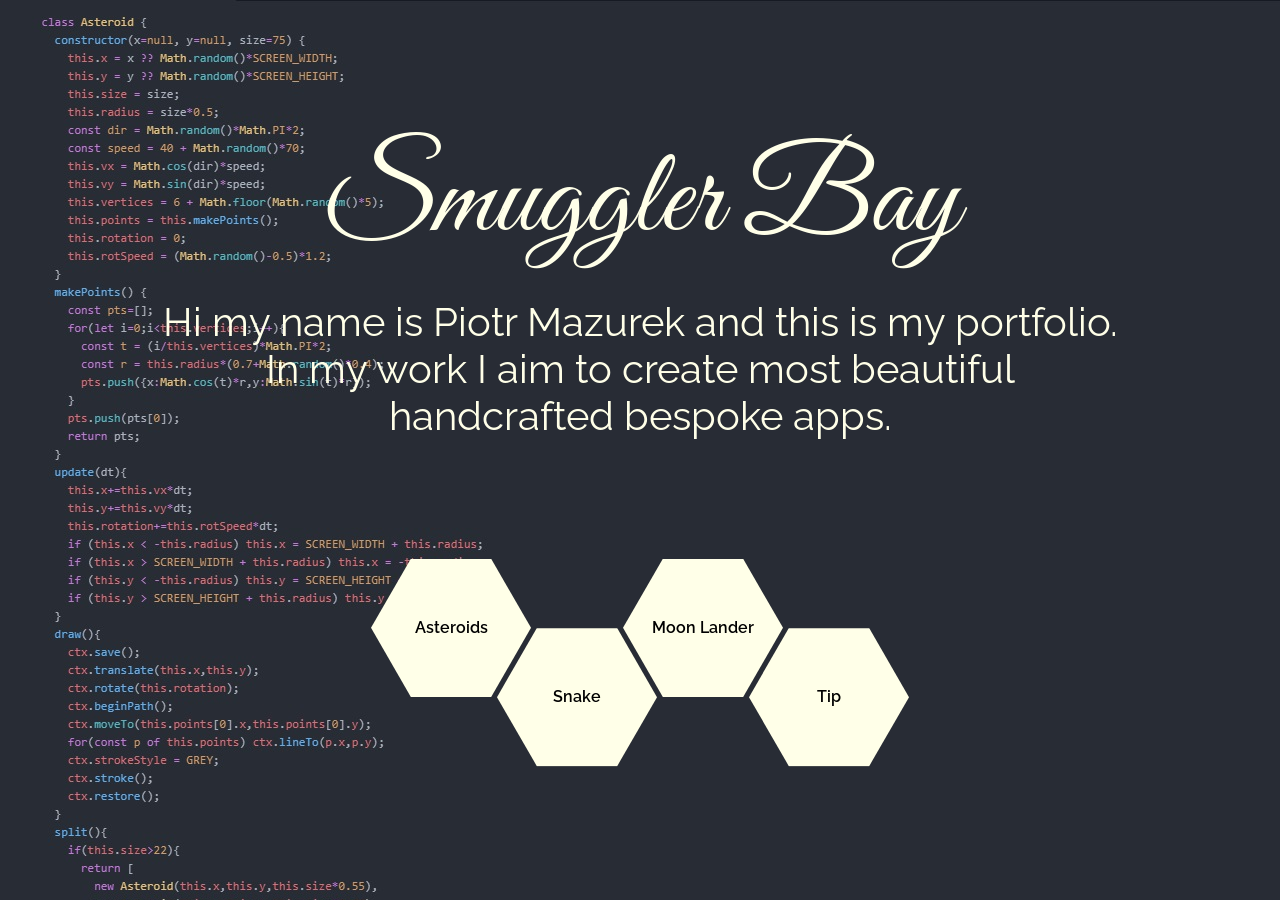
==== index.html @ 00a8b8da "added moon lander" ====
<!DOCTYPE html>
<html lang="en">
<head>
  <meta charset="utf-8" />
  <meta name="viewport" content="width=device-width, initial-scale=1" />
  <title>Smuggler Bay</title>
  <link href="https://fonts.googleapis.com/css2?family=Great+Vibes&family=Raleway&display=swap" rel="stylesheet">
  <link rel="stylesheet" href="style.css">
</head>
<body class="home" id="Home">
  <div class="centered">
    <div class="title">
      Smuggler Bay
    </div>
    <div class="soontm">
      Hi my name is Piotr Mazurek and this is my portfolio.
      <br>
      In my work I aim to create most beautiful
      <br>
      handcrafted bespoke apps.
    </div>

    <ul id="source" class="hidden-list">
      <li><a href="asteroids.html" data-preview="https://media0.giphy.com/media/v1.Y2lkPTc5MGI3NjExYTBjODN4a3JmM3VnY21wbncyOHhnemR4aHhlc3FsaXVlZnl2amxpbyZlcD12MV9pbnRlcm5hbF9naWZfYnlfaWQmY3Q9Zw/W5g5W5hMkzrJQDpN3P/giphy.gif">Asteroids</a></li>
      <li><a href="snake.html" data-preview="https://media3.giphy.com/media/v1.Y2lkPTc5MGI3NjExN3pndzBoZzJrcjYzMDM3NHFuMjN3NDVjMnE0aXg3czM3Y2xkd3ppMyZlcD12MV9pbnRlcm5hbF9naWZfYnlfaWQmY3Q9Zw/vvW9GuxsGM4lcjqypz/giphy.gif">Snake</a></li>
      <li><a href="moon lander.html" data-preview="https://media1.giphy.com/media/v1.Y2lkPTc5MGI3NjExd2s2ZmQ5eDNjb24wNGV5ODY3eGk0dnc1MXpmdGt6dHljYmNoZWk4eiZlcD12MV9pbnRlcm5hbF9naWZfYnlfaWQmY3Q9Zw/Y47mXclXMl6fkbe1WI/giphy.gif">Moon Lander</a></li>
      <!-- <li><a href="https://www.youtube.com/@ShinzoSin" data-preview="https://media4.giphy.com/media/v1.Y2lkPTc5MGI3NjExNDcwOGRvMDBxNXY1aTdpdnp3cnZrNzliN2xzMmJqM2VkZjY0azBndCZlcD12MV9pbnRlcm5hbF9naWZfYnlfaWQmY3Q9Zw/gmETs8k6lI3uIVYcQy/giphy.gif">YouTube</a></li>
      <li><a href="https://www.twitch.tv/shinzosin" data-preview="https://media4.giphy.com/media/v1.Y2lkPTc5MGI3NjExMDJmYWVvdHg2OTRmdGNtdGNtNXkxNnl3MHV3dzJxdXNwamF1NGQwYSZlcD12MV9pbnRlcm5hbF9naWZfYnlfaWQmY3Q9cw/ObptjhENvMtMi2bhdv/giphy.gif">Twitch</a></li> -->
      <li><a href="https://streamelements.com/shinzosin/tip" data-preview="https://media.giphy.com/media/3oriO0OEd9QIDdllqo/giphy.gif">Tip</a></li>
    </ul>

    <div class="honeycomb-wrap">
      <div id="honeycomb"></div>
    </div>

  </div>

  <script>
    const list = document.querySelectorAll('#source li a');
    const honey = document.getElementById('honeycomb');
    const wrap = document.querySelector('.honeycomb-wrap');

    function buildHexes() {
      honey.innerHTML = '';
      list.forEach(a => {
        const div = document.createElement('div');
        div.className = 'hex';
        div.dataset.preview = a.dataset.preview || '';

        const link = document.createElement('a');
        link.href = a.href;
        link.textContent = a.textContent;

        div.appendChild(link);
        honey.appendChild(div);
      });
      layout();
    }

    function layout() {
      const hexW = parseFloat(getComputedStyle(document.documentElement).getPropertyValue('--hex-w'));
      const hexH = hexW * 0.866;
      const gap = 12;
      const tiles = honey.children;
      const cols = Math.max(1, Math.floor(wrap.clientWidth / (hexW * 0.75)));

      let maxX = 0;
      for (let i = 0; i < tiles.length; i++) {
        const col = i % cols;
        const row = Math.floor(i / cols);
        const x = col * (hexW * 0.75 + gap/2);
        const y = row * (hexH + gap/2) + ((col % 2) * (hexH / 2));
        tiles[i].style.transform = `translate(${x}px, ${y}px)`;
        maxX = Math.max(maxX, x);
      }

      const totalRows = Math.ceil(tiles.length / cols);
      const height = totalRows * (hexH + gap/2) + hexH/2;
      const totalWidth = maxX + hexW;

      honey.style.height = height + 'px';
      honey.style.width = totalWidth + 'px';
    }

    // GIF hover swap
    honey.addEventListener('mouseenter', e => {
      const hex = e.target.closest('.hex');
      if (!hex || !hex.dataset.preview) return;
      hex.style.backgroundImage = `url('${hex.dataset.preview}')`;
    }, true);

    honey.addEventListener('mouseleave', e => {
      const hex = e.target.closest('.hex');
      if (!hex) return;
      hex.style.backgroundImage = '';
    }, true);

    window.addEventListener('resize', layout);
    buildHexes();
  </script>
</body>
</html>
---- style.css ----
body {
  margin: 0
}

a {
  line-height: 25px;
  border-bottom: 1px solid transparent;
}

a,
a:visited,
a:hover,
a:active {
  color: inherit;
  text-decoration: none;
}

a:hover {
  border-bottom: 1px solid currentColor;
  text-decoration: none;
}

:root {
  --hex-w: 160px;
  --hex-h: calc(var(--hex-w) * 0.866);
  --gap: 12px;

  --bg: #0b0f17;
  --fg: #f5f5f7;
  --tile: #1b1f2a;
  --accent: #8a63ff;
}

.home {
  margin: 0;
  display: flex;
  flex-direction: column;
  align-items: center;
  justify-content: center;
  min-height: 100vh;
  overflow-x: hidden;
}

h1 {
  margin-bottom: 1em;
  font-size: 2rem;
  text-align: center;
}

.honeycomb-wrap {
  position: relative;
  width: 100%;
  max-width: 1200px;
  overflow: visible;
}

#honeycomb {
  position: relative;
  left: 50%;
  transform: translateX(-50%);
}

.hex {
  position: absolute;
  width: var(--hex-w);
  height: var(--hex-h);
  clip-path: polygon(25% 0%, 75% 0%, 100% 50%, 75% 100%, 25% 100%, 0% 50%);
  background: var(--tile);
  background-size: cover;
  background-position: center;
  display: flex;
  align-items: center;
  justify-content: center;
  overflow: hidden;
  transition: transform 0.3s ease, background 0.3s ease;
}

.hex:hover {
  transform: scale(1.05);
  z-index: 2;
}

/* Overlay content */
.hex a {
  text-decoration: none;
  color: #000000;
  font-weight: 600;
  text-align: center;
  display: flex;
  align-items: center;
  justify-content: center;
  width: 100%;
  height: 100%;
  background: #ffffe8;
  transition: background 0.3s ease;
}

.hex:hover a {
  background: rgba(0, 0, 0, 0);
  color: transparent;
}

.hidden-list {
  display: none;
}

.navbar {
  padding: 10px 0px;
  display: flex;
  justify-content: flex-start;
  z-index: 9999;
  font-family: 'Raleway', sans-serif;
}

.home .navbar {
  position: absolute;
}

.navbar-button {
  margin: 0 20px;
}

.centered {
  display: flex;
  flex-direction: column;
  justify-content: center;
  translate: 0 0;
}

.home {
  background-color: #12110f;
  color: #ffffe8;
  font-family: 'Raleway', sans-serif;
  height: 100vh;
}

.home:before {
  display: flex;
  width: 100%;
  height: 100vh;
  position: absolute;
  content: url(background.jpg);
  overflow: hidden;
}

.title {
  font-family: 'Great Vibes', cursive;
  font-size: 120px;
  text-align: center;
  white-space: nowrap;
  /* text-shadow: 20px 10px 10px #000; */
}

.soontm {
  font-size: 40px;
  padding: 20px 100px;
  margin-bottom: 100px;
  text-align: center;
}

.footer {}

.moon-lander .navbar {
  padding: 10px 0px;
  color: #FFFFFF;
}

@media screen and (max-width: 800px) {
  .home:before {
    display: block;
  }

  .navbar {
    padding: 10px 10px;
  }

  .title {
    font-size: 80px;
  }

  .soontm {
    font-size: 20px;
    padding: 50px;
    margin-bottom: 0;
  }

  .honeycomb-wrap {
    position: unset;
    max-width: 600px;
  }
}

@media screen and (max-width: 768px) {
  .title {
    font-size: 50px;
  }

  .honeycomb-wrap {
    max-width: 300px;
    margin: auto;
  }
}

@media (max-width: 800px) {
  :root {
    --hex-w: 120px;
  }
}
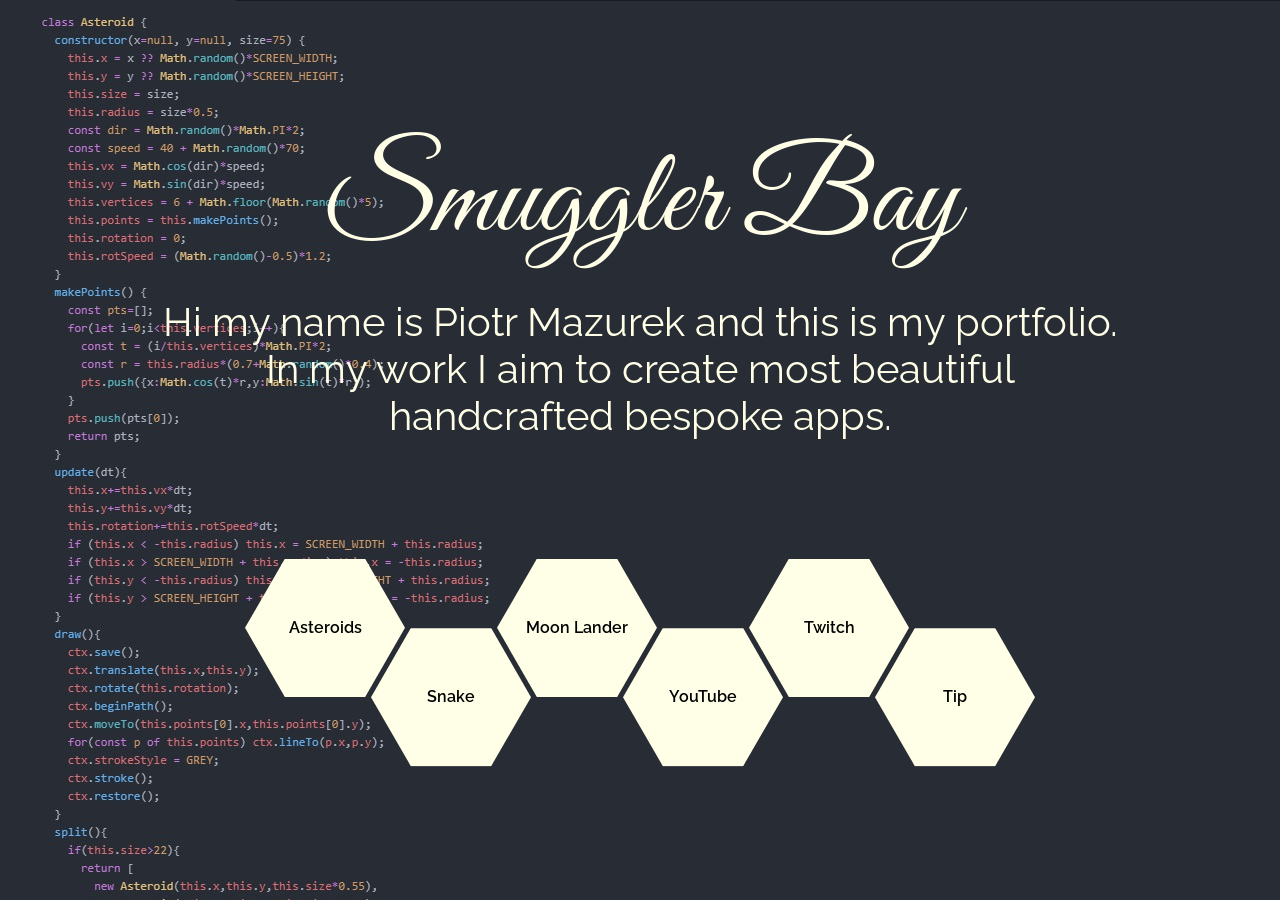
==== commit 491edc66: "Making social links online" ====
--- a/index.html
+++ b/index.html
@@ -24,8 +24,8 @@
       <li><a href="asteroids.html" data-preview="https://media0.giphy.com/media/v1.Y2lkPTc5MGI3NjExYTBjODN4a3JmM3VnY21wbncyOHhnemR4aHhlc3FsaXVlZnl2amxpbyZlcD12MV9pbnRlcm5hbF9naWZfYnlfaWQmY3Q9Zw/W5g5W5hMkzrJQDpN3P/giphy.gif">Asteroids</a></li>
       <li><a href="snake.html" data-preview="https://media3.giphy.com/media/v1.Y2lkPTc5MGI3NjExN3pndzBoZzJrcjYzMDM3NHFuMjN3NDVjMnE0aXg3czM3Y2xkd3ppMyZlcD12MV9pbnRlcm5hbF9naWZfYnlfaWQmY3Q9Zw/vvW9GuxsGM4lcjqypz/giphy.gif">Snake</a></li>
       <li><a href="moon lander.html" data-preview="https://media1.giphy.com/media/v1.Y2lkPTc5MGI3NjExd2s2ZmQ5eDNjb24wNGV5ODY3eGk0dnc1MXpmdGt6dHljYmNoZWk4eiZlcD12MV9pbnRlcm5hbF9naWZfYnlfaWQmY3Q9Zw/Y47mXclXMl6fkbe1WI/giphy.gif">Moon Lander</a></li>
-      <!-- <li><a href="https://www.youtube.com/@ShinzoSin" data-preview="https://media4.giphy.com/media/v1.Y2lkPTc5MGI3NjExNDcwOGRvMDBxNXY1aTdpdnp3cnZrNzliN2xzMmJqM2VkZjY0azBndCZlcD12MV9pbnRlcm5hbF9naWZfYnlfaWQmY3Q9Zw/gmETs8k6lI3uIVYcQy/giphy.gif">YouTube</a></li>
-      <li><a href="https://www.twitch.tv/shinzosin" data-preview="https://media4.giphy.com/media/v1.Y2lkPTc5MGI3NjExMDJmYWVvdHg2OTRmdGNtdGNtNXkxNnl3MHV3dzJxdXNwamF1NGQwYSZlcD12MV9pbnRlcm5hbF9naWZfYnlfaWQmY3Q9cw/ObptjhENvMtMi2bhdv/giphy.gif">Twitch</a></li> -->
+      <li><a href="https://www.youtube.com/@ShinzoSin" data-preview="https://media4.giphy.com/media/v1.Y2lkPTc5MGI3NjExNDcwOGRvMDBxNXY1aTdpdnp3cnZrNzliN2xzMmJqM2VkZjY0azBndCZlcD12MV9pbnRlcm5hbF9naWZfYnlfaWQmY3Q9Zw/gmETs8k6lI3uIVYcQy/giphy.gif">YouTube</a></li>
+      <li><a href="https://www.twitch.tv/shinzosin" data-preview="https://media4.giphy.com/media/v1.Y2lkPTc5MGI3NjExMDJmYWVvdHg2OTRmdGNtdGNtNXkxNnl3MHV3dzJxdXNwamF1NGQwYSZlcD12MV9pbnRlcm5hbF9naWZfYnlfaWQmY3Q9cw/ObptjhENvMtMi2bhdv/giphy.gif">Twitch</a></li>
       <li><a href="https://streamelements.com/shinzosin/tip" data-preview="https://media.giphy.com/media/3oriO0OEd9QIDdllqo/giphy.gif">Tip</a></li>
     </ul>
 
--- a/style.css
+++ b/style.css
@@ -128,7 +128,7 @@
 }
 
 .home {
-  background-color: #12110f;
+  background-color: #282C35;
   color: #ffffe8;
   font-family: 'Raleway', sans-serif;
   height: 100vh;
@@ -168,6 +168,7 @@
 @media screen and (max-width: 800px) {
   .home:before {
     display: block;
+    opacity: 0.4;
   }
 
   .navbar {
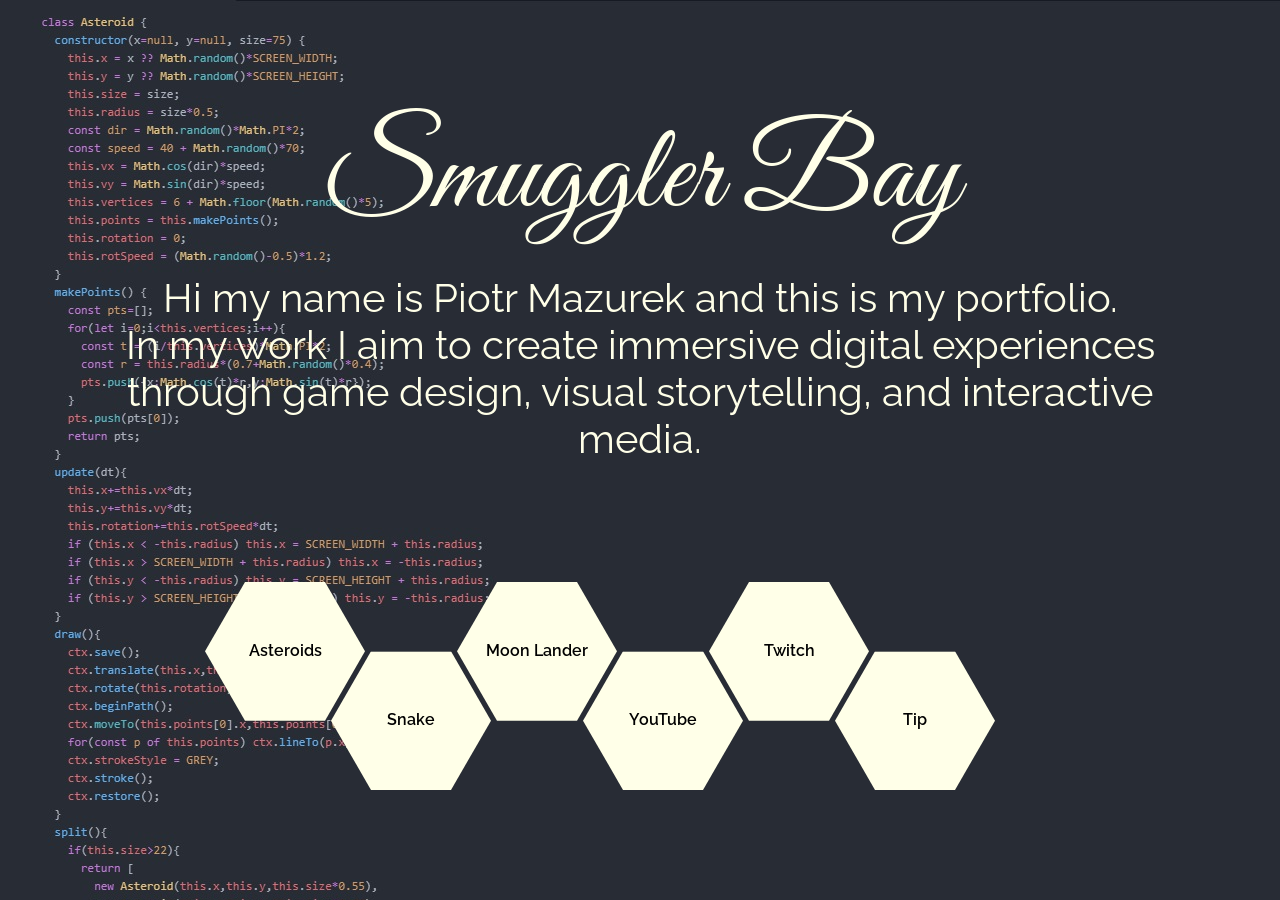
==== commit 3885268f: "Revise portfolio description in index.html Updated portfolio description to emphasize immersive digi" ====
--- a/index.html
+++ b/index.html
@@ -15,9 +15,7 @@
     <div class="soontm">
       Hi my name is Piotr Mazurek and this is my portfolio.
       <br>
-      In my work I aim to create most beautiful
-      <br>
-      handcrafted bespoke apps.
+      In my work I aim to create immersive digital experiences through game design, visual storytelling, and interactive media.
     </div>
 
     <ul id="source" class="hidden-list">
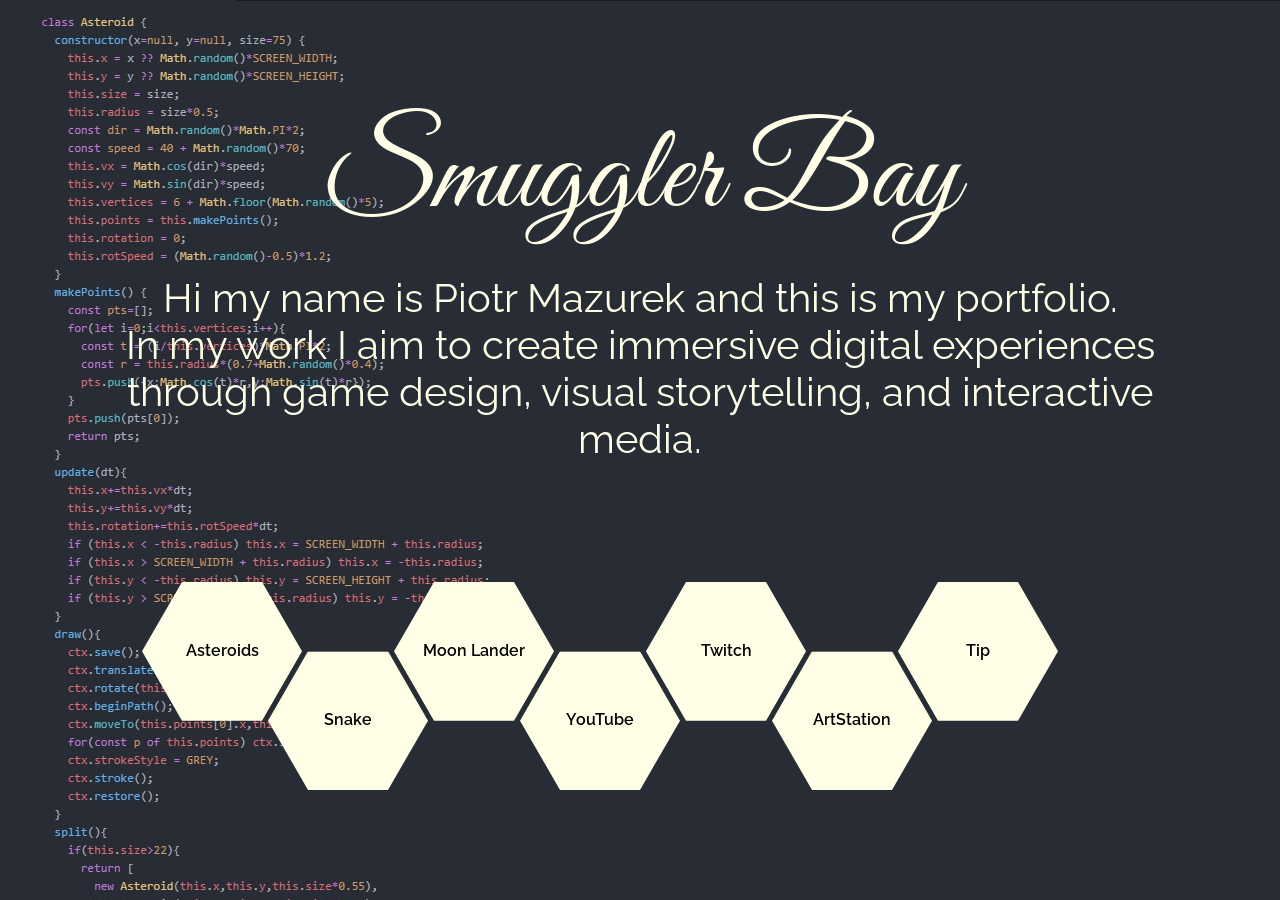
==== commit 03bc4843: "Added ArtStation social link" ====
--- a/index.html
+++ b/index.html
@@ -15,7 +15,9 @@
     <div class="soontm">
       Hi my name is Piotr Mazurek and this is my portfolio.
       <br>
-      In my work I aim to create immersive digital experiences through game design, visual storytelling, and interactive media.
+      In my work I aim to create immersive digital experiences
+      <br>
+      through game design, visual storytelling, and interactive media.
     </div>
 
     <ul id="source" class="hidden-list">
@@ -24,6 +26,7 @@
       <li><a href="moon lander.html" data-preview="https://media1.giphy.com/media/v1.Y2lkPTc5MGI3NjExd2s2ZmQ5eDNjb24wNGV5ODY3eGk0dnc1MXpmdGt6dHljYmNoZWk4eiZlcD12MV9pbnRlcm5hbF9naWZfYnlfaWQmY3Q9Zw/Y47mXclXMl6fkbe1WI/giphy.gif">Moon Lander</a></li>
       <li><a href="https://www.youtube.com/@ShinzoSin" data-preview="https://media4.giphy.com/media/v1.Y2lkPTc5MGI3NjExNDcwOGRvMDBxNXY1aTdpdnp3cnZrNzliN2xzMmJqM2VkZjY0azBndCZlcD12MV9pbnRlcm5hbF9naWZfYnlfaWQmY3Q9Zw/gmETs8k6lI3uIVYcQy/giphy.gif">YouTube</a></li>
       <li><a href="https://www.twitch.tv/shinzosin" data-preview="https://media4.giphy.com/media/v1.Y2lkPTc5MGI3NjExMDJmYWVvdHg2OTRmdGNtdGNtNXkxNnl3MHV3dzJxdXNwamF1NGQwYSZlcD12MV9pbnRlcm5hbF9naWZfYnlfaWQmY3Q9cw/ObptjhENvMtMi2bhdv/giphy.gif">Twitch</a></li>
+      <li><a href="https://www.artstation.com/shinzosin" data-preview="https://media0.giphy.com/media/v1.Y2lkPTc5MGI3NjExM3R2ZXJxdTllczQ0ZmY2b2Y2NnE4NzhsN3ZjN2ZnNzJ2Z2p6eWU1byZlcD12MV9pbnRlcm5hbF9naWZfYnlfaWQmY3Q9Zw/PDabfRu7Azd0AvksKL/giphy.gif">ArtStation</a></li>
       <li><a href="https://streamelements.com/shinzosin/tip" data-preview="https://media.giphy.com/media/3oriO0OEd9QIDdllqo/giphy.gif">Tip</a></li>
     </ul>
 
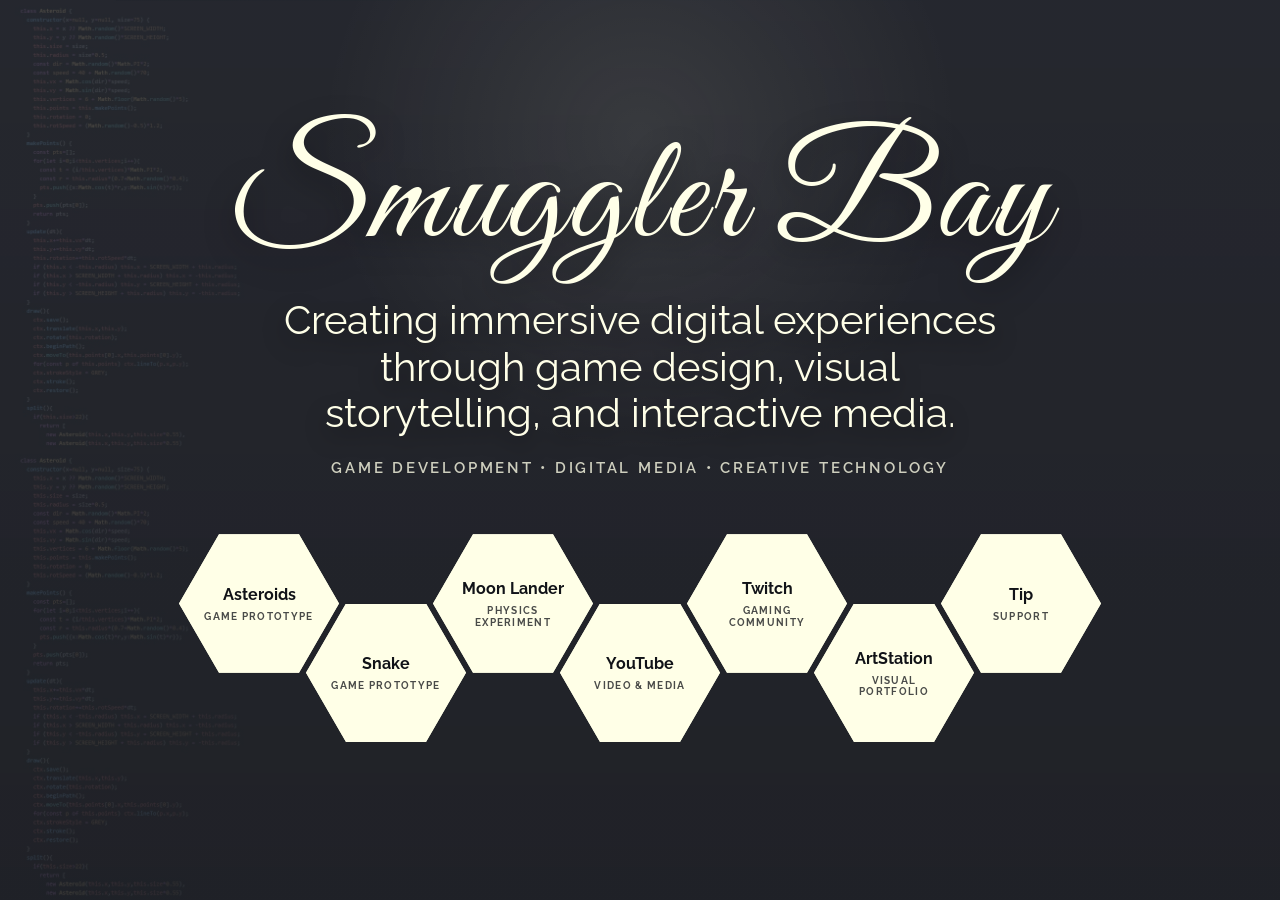
==== commit 0b0dc40a: "new fresh look" ====
--- a/index.html
+++ b/index.html
@@ -1,103 +1,169 @@
-<!DOCTYPE html>
-<html lang="en">
-<head>
-  <meta charset="utf-8" />
-  <meta name="viewport" content="width=device-width, initial-scale=1" />
-  <title>Smuggler Bay</title>
-  <link href="https://fonts.googleapis.com/css2?family=Great+Vibes&family=Raleway&display=swap" rel="stylesheet">
-  <link rel="stylesheet" href="style.css">
-</head>
-<body class="home" id="Home">
-  <div class="centered">
-    <div class="title">
-      Smuggler Bay
-    </div>
-    <div class="soontm">
-      Hi my name is Piotr Mazurek and this is my portfolio.
-      <br>
-      In my work I aim to create immersive digital experiences
-      <br>
-      through game design, visual storytelling, and interactive media.
-    </div>
-
-    <ul id="source" class="hidden-list">
-      <li><a href="asteroids.html" data-preview="https://media0.giphy.com/media/v1.Y2lkPTc5MGI3NjExYTBjODN4a3JmM3VnY21wbncyOHhnemR4aHhlc3FsaXVlZnl2amxpbyZlcD12MV9pbnRlcm5hbF9naWZfYnlfaWQmY3Q9Zw/W5g5W5hMkzrJQDpN3P/giphy.gif">Asteroids</a></li>
-      <li><a href="snake.html" data-preview="https://media3.giphy.com/media/v1.Y2lkPTc5MGI3NjExN3pndzBoZzJrcjYzMDM3NHFuMjN3NDVjMnE0aXg3czM3Y2xkd3ppMyZlcD12MV9pbnRlcm5hbF9naWZfYnlfaWQmY3Q9Zw/vvW9GuxsGM4lcjqypz/giphy.gif">Snake</a></li>
-      <li><a href="moon lander.html" data-preview="https://media1.giphy.com/media/v1.Y2lkPTc5MGI3NjExd2s2ZmQ5eDNjb24wNGV5ODY3eGk0dnc1MXpmdGt6dHljYmNoZWk4eiZlcD12MV9pbnRlcm5hbF9naWZfYnlfaWQmY3Q9Zw/Y47mXclXMl6fkbe1WI/giphy.gif">Moon Lander</a></li>
-      <li><a href="https://www.youtube.com/@ShinzoSin" data-preview="https://media4.giphy.com/media/v1.Y2lkPTc5MGI3NjExNDcwOGRvMDBxNXY1aTdpdnp3cnZrNzliN2xzMmJqM2VkZjY0azBndCZlcD12MV9pbnRlcm5hbF9naWZfYnlfaWQmY3Q9Zw/gmETs8k6lI3uIVYcQy/giphy.gif">YouTube</a></li>
-      <li><a href="https://www.twitch.tv/shinzosin" data-preview="https://media4.giphy.com/media/v1.Y2lkPTc5MGI3NjExMDJmYWVvdHg2OTRmdGNtdGNtNXkxNnl3MHV3dzJxdXNwamF1NGQwYSZlcD12MV9pbnRlcm5hbF9naWZfYnlfaWQmY3Q9cw/ObptjhENvMtMi2bhdv/giphy.gif">Twitch</a></li>
-      <li><a href="https://www.artstation.com/shinzosin" data-preview="https://media0.giphy.com/media/v1.Y2lkPTc5MGI3NjExM3R2ZXJxdTllczQ0ZmY2b2Y2NnE4NzhsN3ZjN2ZnNzJ2Z2p6eWU1byZlcD12MV9pbnRlcm5hbF9naWZfYnlfaWQmY3Q9Zw/PDabfRu7Azd0AvksKL/giphy.gif">ArtStation</a></li>
-      <li><a href="https://streamelements.com/shinzosin/tip" data-preview="https://media.giphy.com/media/3oriO0OEd9QIDdllqo/giphy.gif">Tip</a></li>
-    </ul>
-
-    <div class="honeycomb-wrap">
-      <div id="honeycomb"></div>
-    </div>
-
-  </div>
-
-  <script>
-    const list = document.querySelectorAll('#source li a');
-    const honey = document.getElementById('honeycomb');
-    const wrap = document.querySelector('.honeycomb-wrap');
-
-    function buildHexes() {
-      honey.innerHTML = '';
-      list.forEach(a => {
-        const div = document.createElement('div');
-        div.className = 'hex';
-        div.dataset.preview = a.dataset.preview || '';
-
-        const link = document.createElement('a');
-        link.href = a.href;
-        link.textContent = a.textContent;
-
-        div.appendChild(link);
-        honey.appendChild(div);
-      });
-      layout();
-    }
-
-    function layout() {
-      const hexW = parseFloat(getComputedStyle(document.documentElement).getPropertyValue('--hex-w'));
-      const hexH = hexW * 0.866;
-      const gap = 12;
-      const tiles = honey.children;
-      const cols = Math.max(1, Math.floor(wrap.clientWidth / (hexW * 0.75)));
-
-      let maxX = 0;
-      for (let i = 0; i < tiles.length; i++) {
-        const col = i % cols;
-        const row = Math.floor(i / cols);
-        const x = col * (hexW * 0.75 + gap/2);
-        const y = row * (hexH + gap/2) + ((col % 2) * (hexH / 2));
-        tiles[i].style.transform = `translate(${x}px, ${y}px)`;
-        maxX = Math.max(maxX, x);
-      }
-
-      const totalRows = Math.ceil(tiles.length / cols);
-      const height = totalRows * (hexH + gap/2) + hexH/2;
-      const totalWidth = maxX + hexW;
-
-      honey.style.height = height + 'px';
-      honey.style.width = totalWidth + 'px';
-    }
-
-    // GIF hover swap
-    honey.addEventListener('mouseenter', e => {
-      const hex = e.target.closest('.hex');
-      if (!hex || !hex.dataset.preview) return;
-      hex.style.backgroundImage = `url('${hex.dataset.preview}')`;
-    }, true);
-
-    honey.addEventListener('mouseleave', e => {
-      const hex = e.target.closest('.hex');
-      if (!hex) return;
-      hex.style.backgroundImage = '';
-    }, true);
-
-    window.addEventListener('resize', layout);
-    buildHexes();
-  </script>
-</body>
-</html>
+<!DOCTYPE html>
+<html lang="en">
+<head>
+  <meta charset="utf-8" />
+  <meta name="viewport" content="width=device-width, initial-scale=1" />
+  <title>Smuggler Bay | Piotr Mazurek Portfolio</title>
+  <meta name="description" content="Piotr Mazurek's portfolio for game design, visual storytelling, interactive media, and creative technology.">
+  <link href="https://fonts.googleapis.com/css2?family=Great+Vibes&family=Raleway:wght@400;500;600;700&display=swap" rel="stylesheet">
+  <link rel="stylesheet" href="style.css">
+</head>
+
+<body class="home" id="Home">
+  <main class="centered" aria-label="Smuggler Bay portfolio homepage">
+    <section class="hero">
+      <div class="title">Smuggler Bay</div>
+
+      <p class="tagline">
+        Creating immersive digital experiences through game design, visual storytelling, and interactive media.
+      </p>
+
+      <p class="subtagline">
+        Game development • Digital media • Creative technology
+      </p>
+    </section>
+
+    <ul id="source" class="hidden-list">
+      <li>
+        <a href="asteroids.html"
+           data-label="Game Prototype"
+           data-preview="https://media0.giphy.com/media/v1.Y2lkPTc5MGI3NjExYTBjODN4a3JmM3VnY21wbncyOHhnemR4aHhlc3FsaXVlZnl2amxpbyZlcD12MV9pbnRlcm5hbF9naWZfYnlfaWQmY3Q9Zw/W5g5W5hMkzrJQDpN3P/giphy.gif">
+          Asteroids
+        </a>
+      </li>
+      <li>
+        <a href="snake.html"
+           data-label="Game Prototype"
+           data-preview="https://media3.giphy.com/media/v1.Y2lkPTc5MGI3NjExN3pndzBoZzJrcjYzMDM3NHFuMjN3NDVjMnE0aXg3czM3Y2xkd3ppMyZlcD12MV9pbnRlcm5hbF9naWZfYnlfaWQmY3Q9Zw/vvW9GuxsGM4lcjqypz/giphy.gif">
+          Snake
+        </a>
+      </li>
+      <li>
+        <a href="moon lander.html"
+           data-label="Physics Experiment"
+           data-preview="https://media1.giphy.com/media/v1.Y2lkPTc5MGI3NjExd2s2ZmQ5eDNjb24wNGV5ODY3eGk0dnc1MXpmdGt6dHljYmNoZWk4eiZlcD12MV9pbnRlcm5hbF9naWZfYnlfaWQmY3Q9Zw/Y47mXclXMl6fkbe1WI/giphy.gif">
+          Moon Lander
+        </a>
+      </li>
+      <li>
+        <a href="https://www.youtube.com/@ShinzoSin"
+           target="_blank"
+           rel="noopener noreferrer"
+           data-label="Video & Media"
+           data-preview="https://media4.giphy.com/media/v1.Y2lkPTc5MGI3NjExNDcwOGRvMDBxNXY1aTdpdnp3cnZrNzliN2xzMmJqM2VkZjY0azBndCZlcD12MV9pbnRlcm5hbF9naWZfYnlfaWQmY3Q9Zw/gmETs8k6lI3uIVYcQy/giphy.gif">
+          YouTube
+        </a>
+      </li>
+      <li>
+        <a href="https://www.twitch.tv/shinzosin"
+           target="_blank"
+           rel="noopener noreferrer"
+           data-label="Gaming Community"
+           data-preview="https://media4.giphy.com/media/v1.Y2lkPTc5MGI3NjExMDJmYWVvdHg2OTRmdGNtdGNtNXkxNnl3MHV3dzJxdXNwamF1NGQwYSZlcD12MV9pbnRlcm5hbF9naWZfYnlfaWQmY3Q9cw/ObptjhENvMtMi2bhdv/giphy.gif">
+          Twitch
+        </a>
+      </li>
+      <li>
+        <a href="https://www.artstation.com/shinzosin"
+           target="_blank"
+           rel="noopener noreferrer"
+           data-label="Visual Portfolio"
+           data-preview="https://media0.giphy.com/media/v1.Y2lkPTc5MGI3NjExNGRibnBlazBpeDNneXh2b2J6OThuZTM5NzJ2MG1rMDMyNjZvYjI0cyZlcD12MV9pbnRlcm5hbF9naWZfYnlfaWQmY3Q9Zw/d31vTpVi1LAcDvdm/giphy.gif">
+          ArtStation
+        </a>
+      </li>
+      <li>
+        <a href="https://streamelements.com/shinzosin/tip"
+           target="_blank"
+           rel="noopener noreferrer"
+           data-label="Support"
+           data-preview="https://media.giphy.com/media/3oriO0OEd9QIDdllqo/giphy.gif">
+          Tip
+        </a>
+      </li>
+    </ul>
+
+    <nav class="honeycomb-wrap" aria-label="Portfolio links">
+      <div id="honeycomb"></div>
+    </nav>
+  </main>
+
+  <script>
+    const list = document.querySelectorAll('#source li a');
+    const honey = document.getElementById('honeycomb');
+    const wrap = document.querySelector('.honeycomb-wrap');
+
+    function buildHexes() {
+      honey.innerHTML = '';
+
+      list.forEach(a => {
+        const div = document.createElement('div');
+        div.className = 'hex';
+        div.dataset.preview = a.dataset.preview || '';
+
+        const link = document.createElement('a');
+        link.href = a.href;
+        link.target = a.target;
+        link.rel = a.rel;
+
+        const title = document.createElement('span');
+        title.textContent = a.textContent.trim();
+
+        const label = document.createElement('span');
+        label.className = 'hex-label';
+        label.textContent = a.dataset.label || 'Portfolio';
+
+        link.appendChild(title);
+        link.appendChild(label);
+        div.appendChild(link);
+        honey.appendChild(div);
+      });
+
+      layout();
+    }
+
+    function layout() {
+      const hexW = parseFloat(getComputedStyle(document.documentElement).getPropertyValue('--hex-w'));
+      const hexH = hexW * 0.866;
+      const gap = parseFloat(getComputedStyle(document.documentElement).getPropertyValue('--gap')) || 12;
+      const tiles = honey.children;
+      const cols = Math.max(1, Math.floor(wrap.clientWidth / (hexW * 0.75 + gap)));
+
+      let maxX = 0;
+
+      for (let i = 0; i < tiles.length; i++) {
+        const col = i % cols;
+        const row = Math.floor(i / cols);
+        const x = col * (hexW * 0.75 + gap / 2);
+        const y = row * (hexH + gap / 2) + ((col % 2) * (hexH / 2));
+
+        tiles[i].style.left = x + 'px';
+        tiles[i].style.top = y + 'px';
+        maxX = Math.max(maxX, x);
+      }
+
+      const totalRows = Math.ceil(tiles.length / cols);
+      const height = totalRows * (hexH + gap / 2) + hexH / 2;
+      const totalWidth = maxX + hexW;
+
+      honey.style.height = height + 'px';
+      honey.style.width = totalWidth + 'px';
+    }
+
+    honey.addEventListener('mouseenter', e => {
+      const hex = e.target.closest('.hex');
+      if (!hex || !hex.dataset.preview) return;
+      hex.style.backgroundImage = `url('${hex.dataset.preview}')`;
+    }, true);
+
+    honey.addEventListener('mouseleave', e => {
+      const hex = e.target.closest('.hex');
+      if (!hex) return;
+      hex.style.backgroundImage = '';
+    }, true);
+
+    window.addEventListener('resize', layout);
+    buildHexes();
+  </script>
+</body>
+</html>
--- a/style.css
+++ b/style.css
@@ -1,209 +1,293 @@
-body {
-  margin: 0
-}
-
-a {
-  line-height: 25px;
-  border-bottom: 1px solid transparent;
-}
-
-a,
-a:visited,
-a:hover,
-a:active {
-  color: inherit;
-  text-decoration: none;
-}
-
-a:hover {
-  border-bottom: 1px solid currentColor;
-  text-decoration: none;
-}
-
-:root {
-  --hex-w: 160px;
-  --hex-h: calc(var(--hex-w) * 0.866);
-  --gap: 12px;
-
-  --bg: #0b0f17;
-  --fg: #f5f5f7;
-  --tile: #1b1f2a;
-  --accent: #8a63ff;
-}
-
-.home {
-  margin: 0;
-  display: flex;
-  flex-direction: column;
-  align-items: center;
-  justify-content: center;
-  min-height: 100vh;
-  overflow-x: hidden;
-}
-
-h1 {
-  margin-bottom: 1em;
-  font-size: 2rem;
-  text-align: center;
-}
-
-.honeycomb-wrap {
-  position: relative;
-  width: 100%;
-  max-width: 1200px;
-  overflow: visible;
-}
-
-#honeycomb {
-  position: relative;
-  left: 50%;
-  transform: translateX(-50%);
-}
-
-.hex {
-  position: absolute;
-  width: var(--hex-w);
-  height: var(--hex-h);
-  clip-path: polygon(25% 0%, 75% 0%, 100% 50%, 75% 100%, 25% 100%, 0% 50%);
-  background: var(--tile);
-  background-size: cover;
-  background-position: center;
-  display: flex;
-  align-items: center;
-  justify-content: center;
-  overflow: hidden;
-  transition: transform 0.3s ease, background 0.3s ease;
-}
-
-.hex:hover {
-  transform: scale(1.05);
-  z-index: 2;
-}
-
-/* Overlay content */
-.hex a {
-  text-decoration: none;
-  color: #000000;
-  font-weight: 600;
-  text-align: center;
-  display: flex;
-  align-items: center;
-  justify-content: center;
-  width: 100%;
-  height: 100%;
-  background: #ffffe8;
-  transition: background 0.3s ease;
-}
-
-.hex:hover a {
-  background: rgba(0, 0, 0, 0);
-  color: transparent;
-}
-
-.hidden-list {
-  display: none;
-}
-
-.navbar {
-  padding: 10px 0px;
-  display: flex;
-  justify-content: flex-start;
-  z-index: 9999;
-  font-family: 'Raleway', sans-serif;
-}
-
-.home .navbar {
-  position: absolute;
-}
-
-.navbar-button {
-  margin: 0 20px;
-}
-
-.centered {
-  display: flex;
-  flex-direction: column;
-  justify-content: center;
-  translate: 0 0;
-}
-
-.home {
-  background-color: #282C35;
-  color: #ffffe8;
-  font-family: 'Raleway', sans-serif;
-  height: 100vh;
-}
-
-.home:before {
-  display: flex;
-  width: 100%;
-  height: 100vh;
-  position: absolute;
-  content: url(background.jpg);
-  overflow: hidden;
-}
-
-.title {
-  font-family: 'Great Vibes', cursive;
-  font-size: 120px;
-  text-align: center;
-  white-space: nowrap;
-  /* text-shadow: 20px 10px 10px #000; */
-}
-
-.soontm {
-  font-size: 40px;
-  padding: 20px 100px;
-  margin-bottom: 100px;
-  text-align: center;
-}
-
-.footer {}
-
-.moon-lander .navbar {
-  padding: 10px 0px;
-  color: #FFFFFF;
-}
-
-@media screen and (max-width: 800px) {
-  .home:before {
-    display: block;
-    opacity: 0.4;
-  }
-
-  .navbar {
-    padding: 10px 10px;
-  }
-
-  .title {
-    font-size: 80px;
-  }
-
-  .soontm {
-    font-size: 20px;
-    padding: 50px;
-    margin-bottom: 0;
-  }
-
-  .honeycomb-wrap {
-    position: unset;
-    max-width: 600px;
-  }
-}
-
-@media screen and (max-width: 768px) {
-  .title {
-    font-size: 50px;
-  }
-
-  .honeycomb-wrap {
-    max-width: 300px;
-    margin: auto;
-  }
-}
-
-@media (max-width: 800px) {
-  :root {
-    --hex-w: 120px;
-  }
-}
+* {
+  box-sizing: border-box;
+}
+
+:root {
+  --hex-w: 160px;
+  --hex-h: calc(var(--hex-w) * 0.866);
+  --gap: 14px;
+
+  --bg: #282c35;
+  --fg: #ffffe8;
+  --tile: #ffffe8;
+  --tile-text: #111318;
+  --accent: #8a63ff;
+  --shadow: rgba(0, 0, 0, 0.35);
+}
+
+body {
+  margin: 0;
+}
+
+a,
+a:visited,
+a:hover,
+a:active {
+  color: inherit;
+  text-decoration: none;
+}
+
+.home {
+  min-height: 100vh;
+  overflow-x: hidden;
+  background-color: var(--bg);
+  color: var(--fg);
+  font-family: 'Raleway', sans-serif;
+  position: relative;
+}
+
+/* Dark atmospheric background:
+   visible enough to show the technical side, but lower contrast so it does not fight the main message. */
+.home::before {
+  content: "";
+  position: fixed;
+  inset: 0;
+  background-image:
+    linear-gradient(90deg, rgba(40, 44, 53, 0.18), rgba(40, 44, 53, 0.84) 38%, rgba(40, 44, 53, 0.98) 100%),
+    url("background.jpg");
+  background-size: cover;
+  background-position: left center;
+  opacity: 0.42;
+  filter: saturate(0.75) contrast(0.9);
+  z-index: -2;
+}
+
+.home::after {
+  content: "";
+  position: fixed;
+  inset: 0;
+  background:
+    radial-gradient(circle at 50% 15%, rgba(255, 255, 232, 0.09), transparent 32%),
+    linear-gradient(to bottom, rgba(0, 0, 0, 0.15), rgba(0, 0, 0, 0.28));
+  z-index: -1;
+}
+
+.centered {
+  width: min(1180px, 94vw);
+  min-height: 100vh;
+  margin: 0 auto;
+  padding: 32px 0 48px;
+  display: flex;
+  flex-direction: column;
+  align-items: center;
+  justify-content: center;
+}
+
+.hero {
+  text-align: center;
+  margin-bottom: clamp(32px, 6vh, 78px);
+}
+
+.title {
+  font-family: 'Great Vibes', cursive;
+  font-size: clamp(4.4rem, 12vw, 9.3rem);
+  line-height: 0.9;
+  white-space: nowrap;
+  letter-spacing: 0.02em;
+  text-shadow: 0 12px 30px var(--shadow);
+}
+
+.tagline {
+  max-width: 980px;
+  margin: 28px auto 0;
+  font-size: clamp(1.55rem, 3.1vw, 3rem);
+  line-height: 1.18;
+  font-weight: 400;
+  text-wrap: balance;
+  text-shadow: 0 10px 24px rgba(0, 0, 0, 0.48);
+}
+
+.subtagline {
+  margin: 20px auto 0;
+  font-size: clamp(0.9rem, 1.2vw, 1.08rem);
+  line-height: 1.5;
+  font-weight: 600;
+  letter-spacing: 0.18em;
+  text-transform: uppercase;
+  color: rgba(255, 255, 232, 0.78);
+}
+
+.hidden-list {
+  display: none;
+}
+
+.honeycomb-wrap {
+  position: relative;
+  width: 100%;
+  max-width: 1120px;
+  min-height: 170px;
+  overflow: visible;
+}
+
+#honeycomb {
+  position: relative;
+  left: 50%;
+  transform: translateX(-50%);
+}
+
+.hex {
+  position: absolute;
+  width: var(--hex-w);
+  height: var(--hex-h);
+  clip-path: polygon(25% 0%, 75% 0%, 100% 50%, 75% 100%, 25% 100%, 0% 50%);
+  background-color: var(--tile);
+  background-size: cover;
+  background-position: center;
+  display: flex;
+  align-items: center;
+  justify-content: center;
+  overflow: hidden;
+  box-shadow: 0 16px 30px rgba(0, 0, 0, 0.28);
+  transition:
+    scale 0.25s ease,
+    filter 0.25s ease,
+    box-shadow 0.25s ease;
+}
+
+.hex::before {
+  content: "";
+  position: absolute;
+  inset: 0;
+  background: linear-gradient(to bottom, rgba(0, 0, 0, 0.05), rgba(0, 0, 0, 0.36));
+  opacity: 0;
+  transition: opacity 0.25s ease;
+}
+
+.hex:hover,
+.hex:focus-within {
+  scale: 1.06;
+  z-index: 5;
+  filter: saturate(1.08) contrast(1.05);
+  box-shadow: 0 22px 45px rgba(0, 0, 0, 0.38);
+}
+
+.hex:hover::before,
+.hex:focus-within::before {
+  opacity: 1;
+}
+
+.hex a {
+  position: relative;
+  z-index: 2;
+  color: var(--tile-text);
+  font-weight: 700;
+  text-align: center;
+  display: flex;
+  flex-direction: column;
+  gap: 7px;
+  align-items: center;
+  justify-content: center;
+  width: 100%;
+  height: 100%;
+  padding: 22px;
+  background: rgba(255, 255, 232, 0.96);
+  transition:
+    background 0.25s ease,
+    color 0.25s ease,
+    text-shadow 0.25s ease;
+}
+
+.hex a:hover,
+.hex a:focus-visible {
+  background: rgba(0, 0, 0, 0.26);
+  color: #ffffe8;
+  text-shadow: 0 4px 14px rgba(0, 0, 0, 0.85);
+  outline: none;
+}
+
+.hex-label {
+  display: block;
+  font-size: 0.64rem;
+  line-height: 1.1;
+  letter-spacing: 0.13em;
+  text-transform: uppercase;
+  opacity: 0.76;
+}
+
+/* Old classes preserved in case other pages still use them. */
+.navbar {
+  padding: 10px 0;
+  display: flex;
+  justify-content: flex-start;
+  z-index: 9999;
+  font-family: 'Raleway', sans-serif;
+}
+
+.home .navbar {
+  position: absolute;
+}
+
+.navbar-button {
+  margin: 0 20px;
+}
+
+.footer {}
+
+.moon-lander .navbar {
+  padding: 10px 0;
+  color: #ffffff;
+}
+
+@media screen and (max-width: 900px) {
+  :root {
+    --hex-w: 132px;
+  }
+
+  .centered {
+    justify-content: flex-start;
+    padding-top: 56px;
+  }
+
+  .hero {
+    margin-bottom: 36px;
+  }
+
+  .tagline {
+    max-width: 700px;
+  }
+
+  .subtagline {
+    letter-spacing: 0.1em;
+  }
+
+  .honeycomb-wrap {
+    max-width: 680px;
+  }
+}
+
+@media screen and (max-width: 560px) {
+  :root {
+    --hex-w: 112px;
+    --gap: 10px;
+  }
+
+  .centered {
+    width: 96vw;
+    padding-top: 42px;
+  }
+
+  .title {
+    white-space: normal;
+  }
+
+  .tagline {
+    font-size: 1.55rem;
+  }
+
+  .subtagline {
+    font-size: 0.75rem;
+  }
+
+  .honeycomb-wrap {
+    max-width: 340px;
+  }
+
+  .hex a {
+    font-size: 0.82rem;
+    padding: 12px;
+  }
+
+  .hex-label {
+    font-size: 0.52rem;
+  }
+}
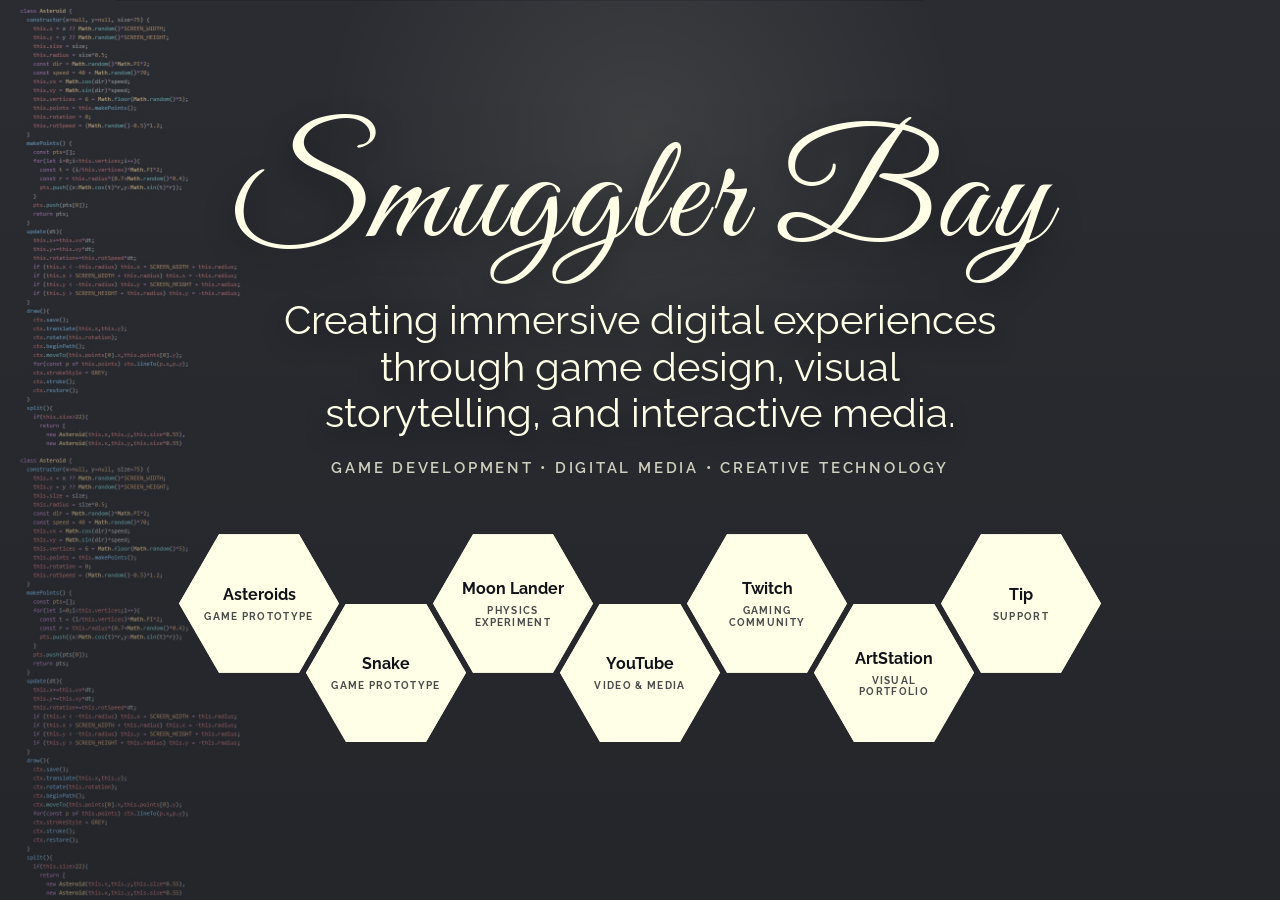
==== commit 5aa7a402: "hacking payment link" ====
--- a/index.html
+++ b/index.html
@@ -73,7 +73,7 @@
         </a>
       </li>
       <li>
-        <a href="https://streamelements.com/shinzosin/tip"
+        <a href="https://buymeacoffee.com/shinzosin"
            target="_blank"
            rel="noopener noreferrer"
            data-label="Support"
--- a/style.css
+++ b/style.css
@@ -36,18 +36,14 @@
   position: relative;
 }
 
-/* Dark atmospheric background:
-   visible enough to show the technical side, but lower contrast so it does not fight the main message. */
+/* Dark atmospheric background: */
 .home::before {
   content: "";
   position: fixed;
   inset: 0;
-  background-image:
-    linear-gradient(90deg, rgba(40, 44, 53, 0.18), rgba(40, 44, 53, 0.84) 38%, rgba(40, 44, 53, 0.98) 100%),
-    url("background.jpg");
+  background-image: url("background.jpg");
   background-size: cover;
   background-position: left center;
-  opacity: 0.42;
   filter: saturate(0.75) contrast(0.9);
   z-index: -2;
 }
